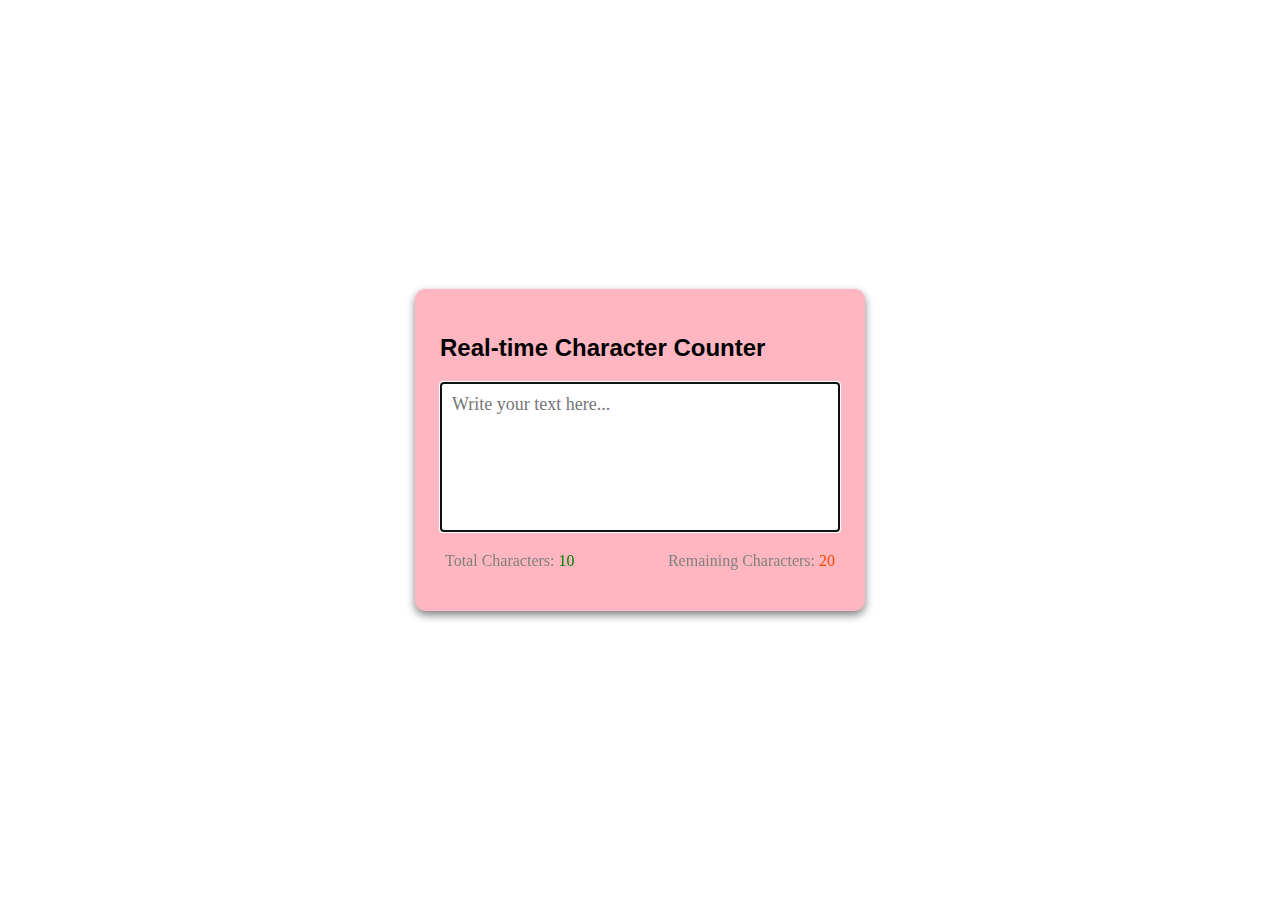
==== real-time-character-counter/index.html @ b944068e "Add files via upload" ====
<!DOCTYPE html>
<html lang="en">
  <head>
    <meta charset="UTF-8" />
    <meta http-equiv="X-UA-Compatible" content="IE=edge" />
    <meta name="viewport" content="width=device-width, initial-scale=1.0" />
    <title>Real-time character counter</title>
    <link rel="stylesheet" href="style.css" />
  </head>
  <body>
    <div class="container">
      <h2>Real-time Character Counter</h2>
      <textarea
        id="textarea"
        class="textarea"
        placeholder="Write your text here..."
        maxlength="50"
        autofocus
      ></textarea>

      <div class="counter-container">
        <p>
          Total Characters:
          <span class="total-counter" id="total-counter">10</span>
        </p>
      
      
        <p>
          Remaining Characters:
          <span class="remaining-counter" id="remaining-counter">20</span>
        </p>
      </div>
    </div>

    <script src="app.js"></script>
  </body>
</html>
---- real-time-character-counter/style.css ----
body{
    margin: 0%;
    display: flex;
    justify-content: center;
    height: 100vh;
    align-items: center;
    background: url("https://images.unsplash.com/photo-1666061757185-4baea2297664?ixlib=rb-4.0.3&ixid=MnwxMjA3fDB8MHxwaG90by1wYWdlfHx8fGVufDB8fHx8&auto=format&fit=crop&w=1474&q=80");
    background-repeat: no-repeat;
    background-size:cover;
    font-family: Arial, Helvetica, sans-serif;
}

.container{
    background-color: lightpink;
    width: 400px;
    padding: 25px;
    margin: 5px;
    border-radius: 10px;
    box-shadow: 0 4px 8px rgba(0, 0, 0, 0.5);
}

.textarea{
    resize: none;
    width: 100%;
    height: 150px;
    font-size: 18px;
    font-family: Georgia, 'Times New Roman', Times, serif;
    padding: 10px;
    box-sizing: border-box;
    border: solid 2px darkgray;
}

.counter-container{
    display: flex;
    justify-content: space-between;
    font-family:Georgia, 'Times New Roman', Times, serif;
    padding: 0 5px;   
}

.counter-container p {
    font-size: 25;
    color: gray;
}

.total-counter{
    color: green;
}
.remaining-counter{
    color: orangered;
}
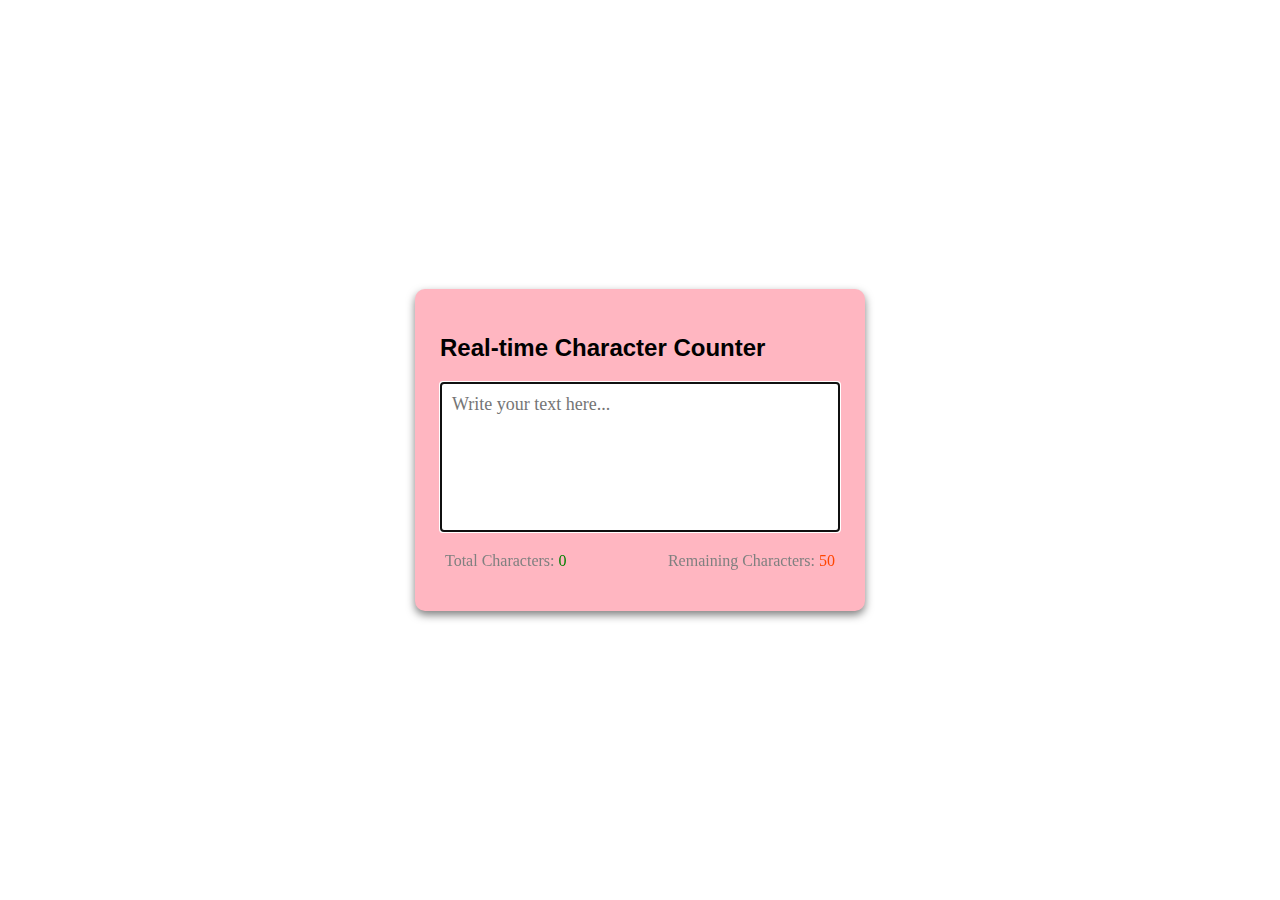
==== commit 95855841: "Add files via upload" ====
--- a/real-time-character-counter/index.html
+++ b/real-time-character-counter/index.html
@@ -21,13 +21,11 @@
       <div class="counter-container">
         <p>
           Total Characters:
-          <span class="total-counter" id="total-counter">10</span>
-        </p>
-      
-      
+          <span class="total-counter" id="total-counter"></span>
+        </p>      
         <p>
           Remaining Characters:
-          <span class="remaining-counter" id="remaining-counter">20</span>
+          <span class="remaining-counter" id="remaining-counter"></span>
         </p>
       </div>
     </div>
--- a/real-time-character-counter/style.css
+++ b/real-time-character-counter/style.css
@@ -45,6 +45,7 @@
 .total-counter{
     color: green;
 }
+
 .remaining-counter{
     color: orangered;
 }
